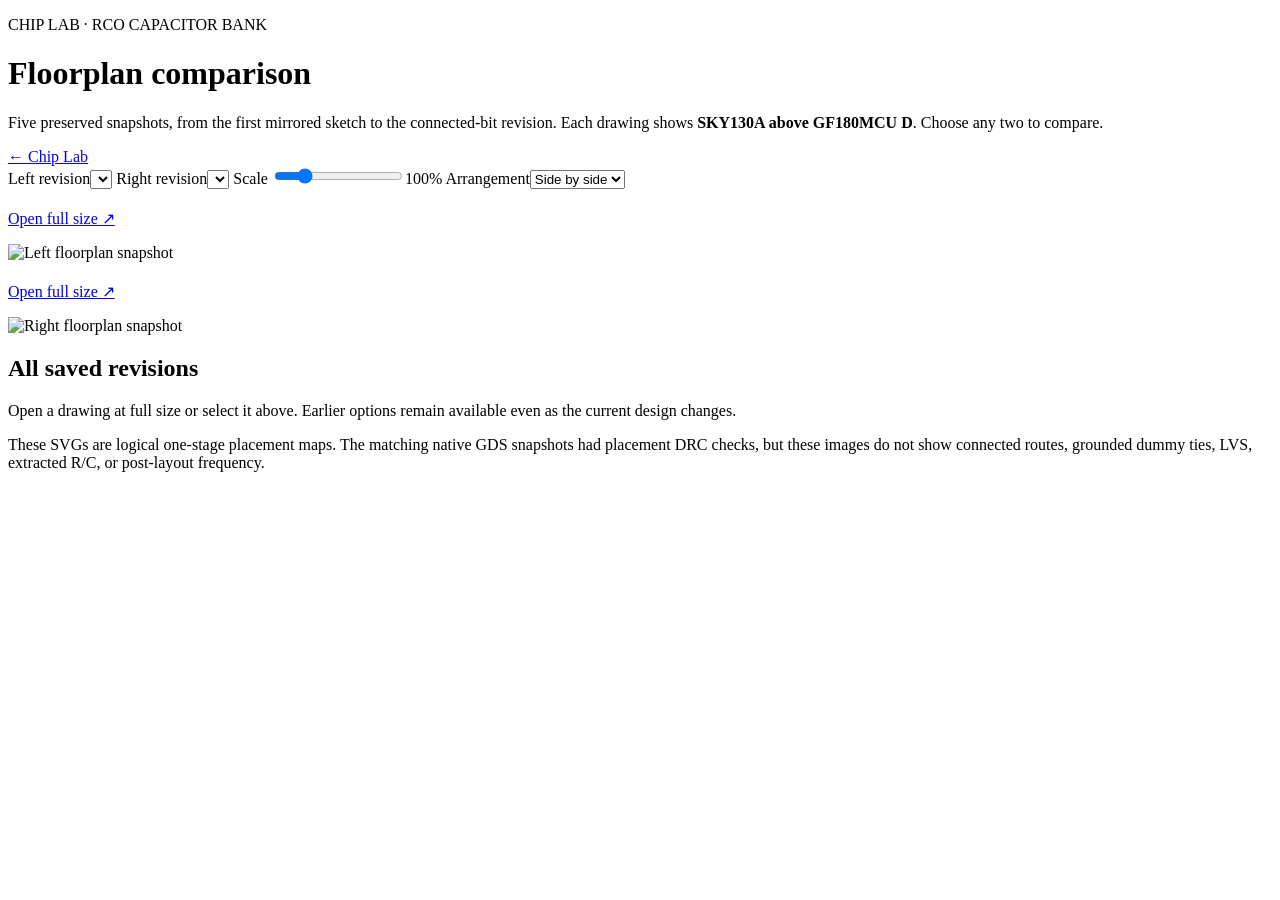
==== dashboard/static/floorplans.html @ d922fa68 "Restore RCO floorplan history with comparison gallery" ====
<!doctype html>
<html lang="en">
<head>
  <meta charset="utf-8">
  <meta name="viewport" content="width=device-width, initial-scale=1">
  <title>RCO capacitor-bank floorplan history</title>
  <link rel="stylesheet" href="/floorplans.css">
  <script src="/floorplans.js" defer></script>
</head>
<body>
  <main>
    <header class="intro">
      <div><p class="eyebrow">CHIP LAB · RCO CAPACITOR BANK</p><h1>Floorplan comparison</h1>
        <p>Five preserved snapshots, from the first mirrored sketch to the connected-bit revision. Each drawing shows <strong>SKY130A above GF180MCU D</strong>. Choose any two to compare.</p></div>
      <a class="back" href="/">← Chip Lab</a>
    </header>
    <section class="toolbar" aria-label="Comparison controls">
      <label>Left revision<select id="left-version"></select></label>
      <label>Right revision<select id="right-version"></select></label>
      <label>Scale <input id="scale" type="range" min="70" max="220" value="100" step="10"><output id="scale-value">100%</output></label>
      <label>Arrangement<select id="arrangement"><option value="side">Side by side</option><option value="stack">Stacked</option></select></label>
    </section>
    <section id="comparison" class="comparison" aria-label="Selected floorplans">
      <article class="revision" id="left-panel"><div class="revision-head"><div><h2></h2><p class="revision-meta"></p></div><a target="_blank" rel="noopener" href="#">Open full size ↗</a></div><p class="revision-note"></p><div class="art"><img alt="Left floorplan snapshot"></div></article>
      <article class="revision" id="right-panel"><div class="revision-head"><div><h2></h2><p class="revision-meta"></p></div><a target="_blank" rel="noopener" href="#">Open full size ↗</a></div><p class="revision-note"></p><div class="art"><img alt="Right floorplan snapshot"></div></article>
    </section>
    <section class="history" aria-label="All saved revisions"><h2>All saved revisions</h2><p>Open a drawing at full size or select it above. Earlier options remain available even as the current design changes.</p><div id="history-list"></div></section>
    <p class="scope">These SVGs are logical one-stage placement maps. The matching native GDS snapshots had placement DRC checks, but these images do not show connected routes, grounded dummy ties, LVS, extracted R/C, or post-layout frequency.</p>
  </main>
</body>
</html>
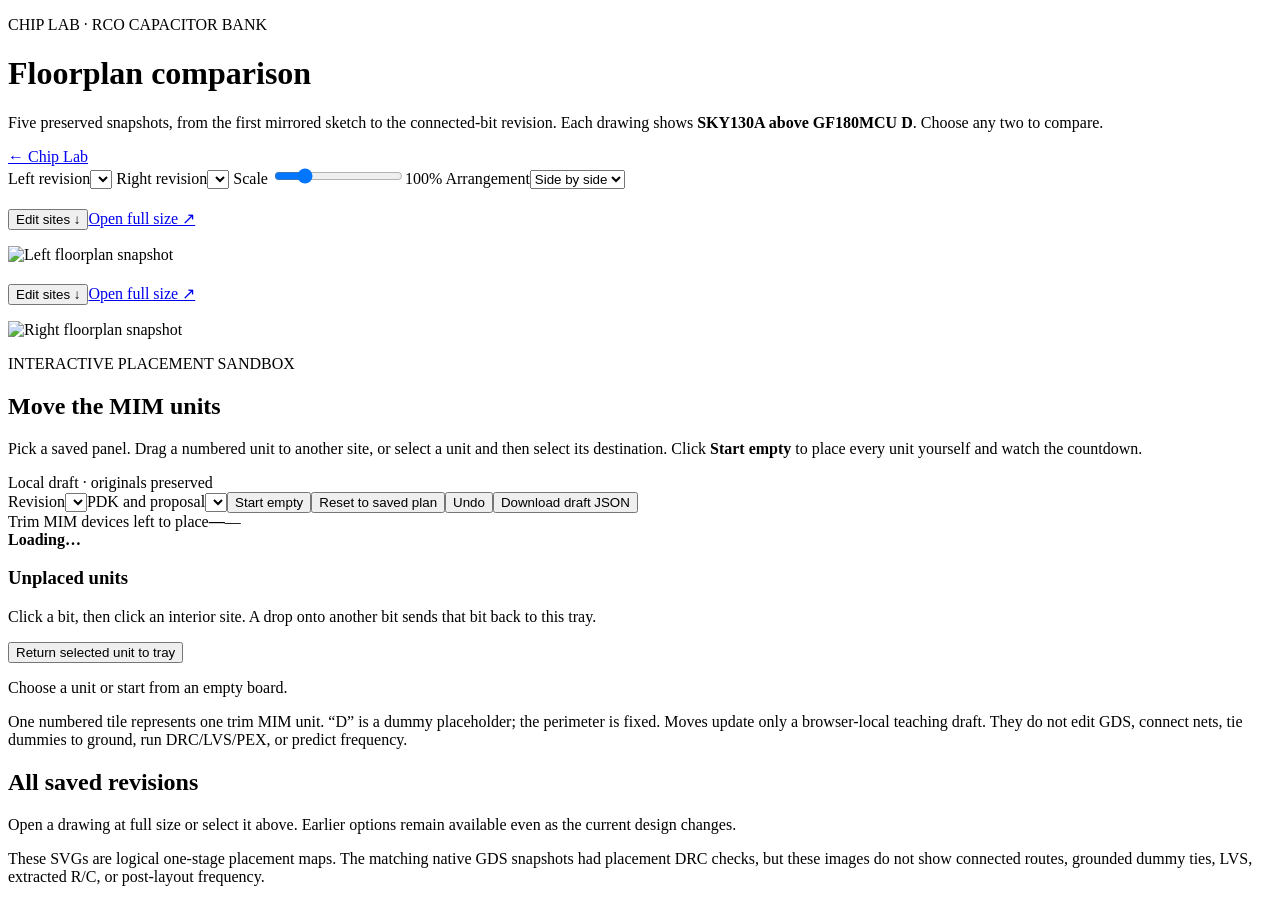
==== commit c8c14f83: "Add interactive RCO floorplan placement sandbox" ====
--- a/dashboard/static/floorplans.html
+++ b/dashboard/static/floorplans.html
@@ -21,8 +21,15 @@
       <label>Arrangement<select id="arrangement"><option value="side">Side by side</option><option value="stack">Stacked</option></select></label>
     </section>
     <section id="comparison" class="comparison" aria-label="Selected floorplans">
-      <article class="revision" id="left-panel"><div class="revision-head"><div><h2></h2><p class="revision-meta"></p></div><a target="_blank" rel="noopener" href="#">Open full size ↗</a></div><p class="revision-note"></p><div class="art"><img alt="Left floorplan snapshot"></div></article>
-      <article class="revision" id="right-panel"><div class="revision-head"><div><h2></h2><p class="revision-meta"></p></div><a target="_blank" rel="noopener" href="#">Open full size ↗</a></div><p class="revision-note"></p><div class="art"><img alt="Right floorplan snapshot"></div></article>
+      <article class="revision" id="left-panel"><div class="revision-head"><div><h2></h2><p class="revision-meta"></p></div><div class="revision-actions"><button class="edit-revision" type="button">Edit sites ↓</button><a target="_blank" rel="noopener" href="#">Open full size ↗</a></div></div><p class="revision-note"></p><div class="art"><img alt="Left floorplan snapshot"></div></article>
+      <article class="revision" id="right-panel"><div class="revision-head"><div><h2></h2><p class="revision-meta"></p></div><div class="revision-actions"><button class="edit-revision" type="button">Edit sites ↓</button><a target="_blank" rel="noopener" href="#">Open full size ↗</a></div></div><p class="revision-note"></p><div class="art"><img alt="Right floorplan snapshot"></div></article>
+    </section>
+    <section class="editor" id="placement-editor" aria-label="Interactive placement sandbox">
+      <div class="editor-intro"><div><p class="eyebrow">INTERACTIVE PLACEMENT SANDBOX</p><h2>Move the MIM units</h2><p>Pick a saved panel. Drag a numbered unit to another site, or select a unit and then select its destination. Click <strong>Start empty</strong> to place every unit yourself and watch the countdown.</p></div><span class="draft-tag">Local draft · originals preserved</span></div>
+      <div class="editor-controls"><label>Revision<select id="editor-revision"></select></label><label>PDK and proposal<select id="editor-panel"></select></label><button id="editor-empty" type="button">Start empty</button><button id="editor-reset" type="button">Reset to saved plan</button><button id="editor-undo" type="button">Undo</button><button id="editor-export" type="button">Download draft JSON</button></div>
+      <div class="progress-wrap"><div class="countdown"><span>Trim MIM devices left to place</span><strong id="remaining-count">—</strong><span id="placed-count">—</span></div><div class="progress-track"><div id="placement-progress"></div></div><div id="bit-counts" class="bit-counts" aria-label="Remaining MIM units by trim bit"></div></div>
+      <div class="editor-work"><div class="board-wrap"><div class="board-head"><strong id="board-title">Loading…</strong><span id="board-size"></span></div><div class="board-scroll"><div id="placement-board" class="placement-board" role="group" aria-label="Capacitor placement grid"></div></div></div><aside id="device-tray" class="device-tray"><h3>Unplaced units</h3><p>Click a bit, then click an interior site. A drop onto another bit sends that bit back to this tray.</p><div id="palette" class="palette"></div><button id="unplace-selected" type="button">Return selected unit to tray</button><p id="editor-status" role="status">Choose a unit or start from an empty board.</p></aside></div>
+      <p class="scope">One numbered tile represents one trim MIM unit. “D” is a dummy placeholder; the perimeter is fixed. Moves update only a browser-local teaching draft. They do not edit GDS, connect nets, tie dummies to ground, run DRC/LVS/PEX, or predict frequency.</p>
     </section>
     <section class="history" aria-label="All saved revisions"><h2>All saved revisions</h2><p>Open a drawing at full size or select it above. Earlier options remain available even as the current design changes.</p><div id="history-list"></div></section>
     <p class="scope">These SVGs are logical one-stage placement maps. The matching native GDS snapshots had placement DRC checks, but these images do not show connected routes, grounded dummy ties, LVS, extracted R/C, or post-layout frequency.</p>
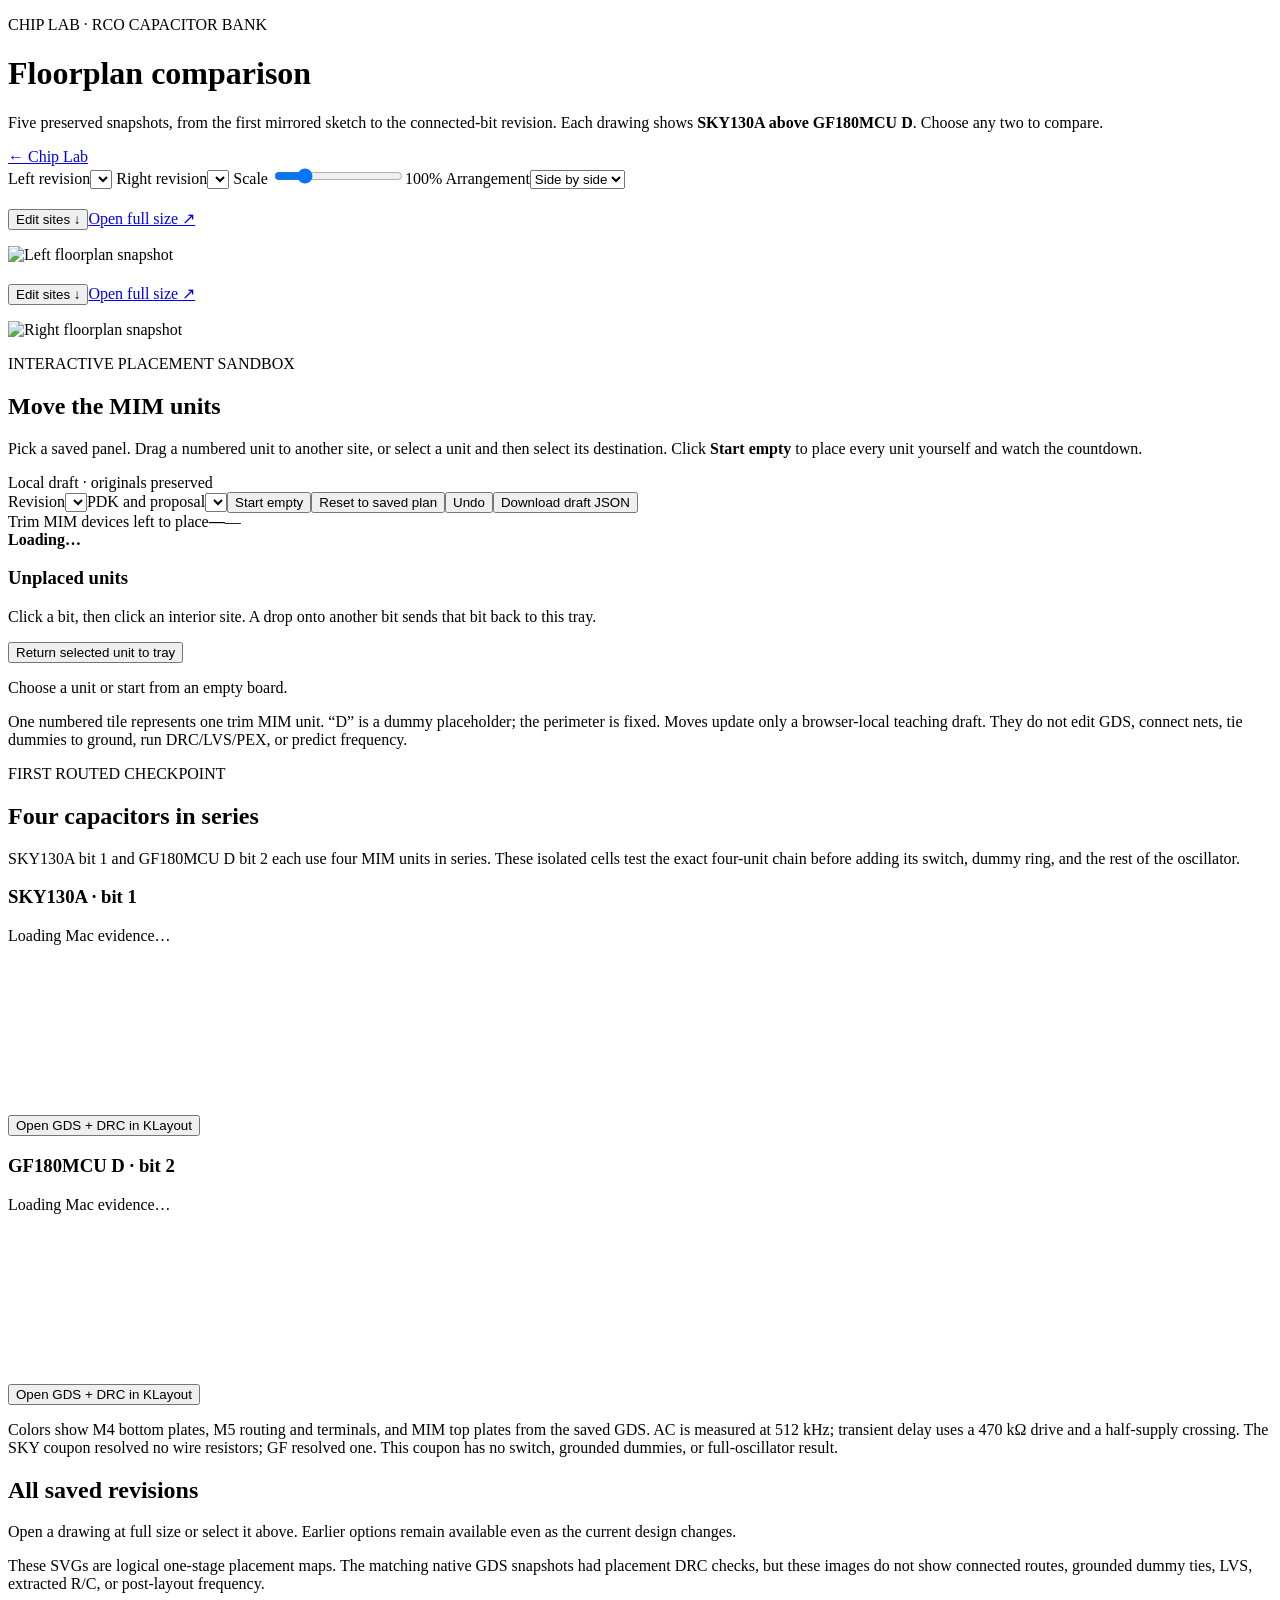
==== commit fd0a7d56: "Route and verify first four-MIM RCO branch in both PDKs" ====
--- a/dashboard/static/floorplans.html
+++ b/dashboard/static/floorplans.html
@@ -31,6 +31,11 @@
       <div class="editor-work"><div class="board-wrap"><div class="board-head"><strong id="board-title">Loading…</strong><span id="board-size"></span></div><div class="board-scroll"><div id="placement-board" class="placement-board" role="group" aria-label="Capacitor placement grid"></div></div></div><aside id="device-tray" class="device-tray"><h3>Unplaced units</h3><p>Click a bit, then click an interior site. A drop onto another bit sends that bit back to this tray.</p><div id="palette" class="palette"></div><button id="unplace-selected" type="button">Return selected unit to tray</button><p id="editor-status" role="status">Choose a unit or start from an empty board.</p></aside></div>
       <p class="scope">One numbered tile represents one trim MIM unit. “D” is a dummy placeholder; the perimeter is fixed. Moves update only a browser-local teaching draft. They do not edit GDS, connect nets, tie dummies to ground, run DRC/LVS/PEX, or predict frequency.</p>
     </section>
+    <section class="routed-checkpoint" aria-label="First routed four-unit branch">
+      <div><p class="eyebrow">FIRST ROUTED CHECKPOINT</p><h2>Four capacitors in series</h2><p>SKY130A bit 1 and GF180MCU D bit 2 each use four MIM units in series. These isolated cells test the exact four-unit chain before adding its switch, dummy ring, and the rest of the oscillator.</p></div>
+      <div class="routed-grid"><article id="routed-sky130" class="routed-card"><h3>SKY130A · bit 1</h3><p class="routed-status">Loading Mac evidence…</p><div class="layer-toggles"></div><canvas aria-label="SKY130A routed MIM layers"></canvas><div class="routed-metrics"></div><button type="button" class="open-routed" data-process="sky130">Open GDS + DRC in KLayout</button><p class="routed-path"></p></article><article id="routed-gf180" class="routed-card"><h3>GF180MCU D · bit 2</h3><p class="routed-status">Loading Mac evidence…</p><div class="layer-toggles"></div><canvas aria-label="GF180MCU D routed MIM layers"></canvas><div class="routed-metrics"></div><button type="button" class="open-routed" data-process="gf180">Open GDS + DRC in KLayout</button><p class="routed-path"></p></article></div>
+      <p class="scope">Colors show M4 bottom plates, M5 routing and terminals, and MIM top plates from the saved GDS. AC is measured at 512 kHz; transient delay uses a 470 kΩ drive and a half-supply crossing. The SKY coupon resolved no wire resistors; GF resolved one. This coupon has no switch, grounded dummies, or full-oscillator result.</p>
+    </section>
     <section class="history" aria-label="All saved revisions"><h2>All saved revisions</h2><p>Open a drawing at full size or select it above. Earlier options remain available even as the current design changes.</p><div id="history-list"></div></section>
     <p class="scope">These SVGs are logical one-stage placement maps. The matching native GDS snapshots had placement DRC checks, but these images do not show connected routes, grounded dummy ties, LVS, extracted R/C, or post-layout frequency.</p>
   </main>
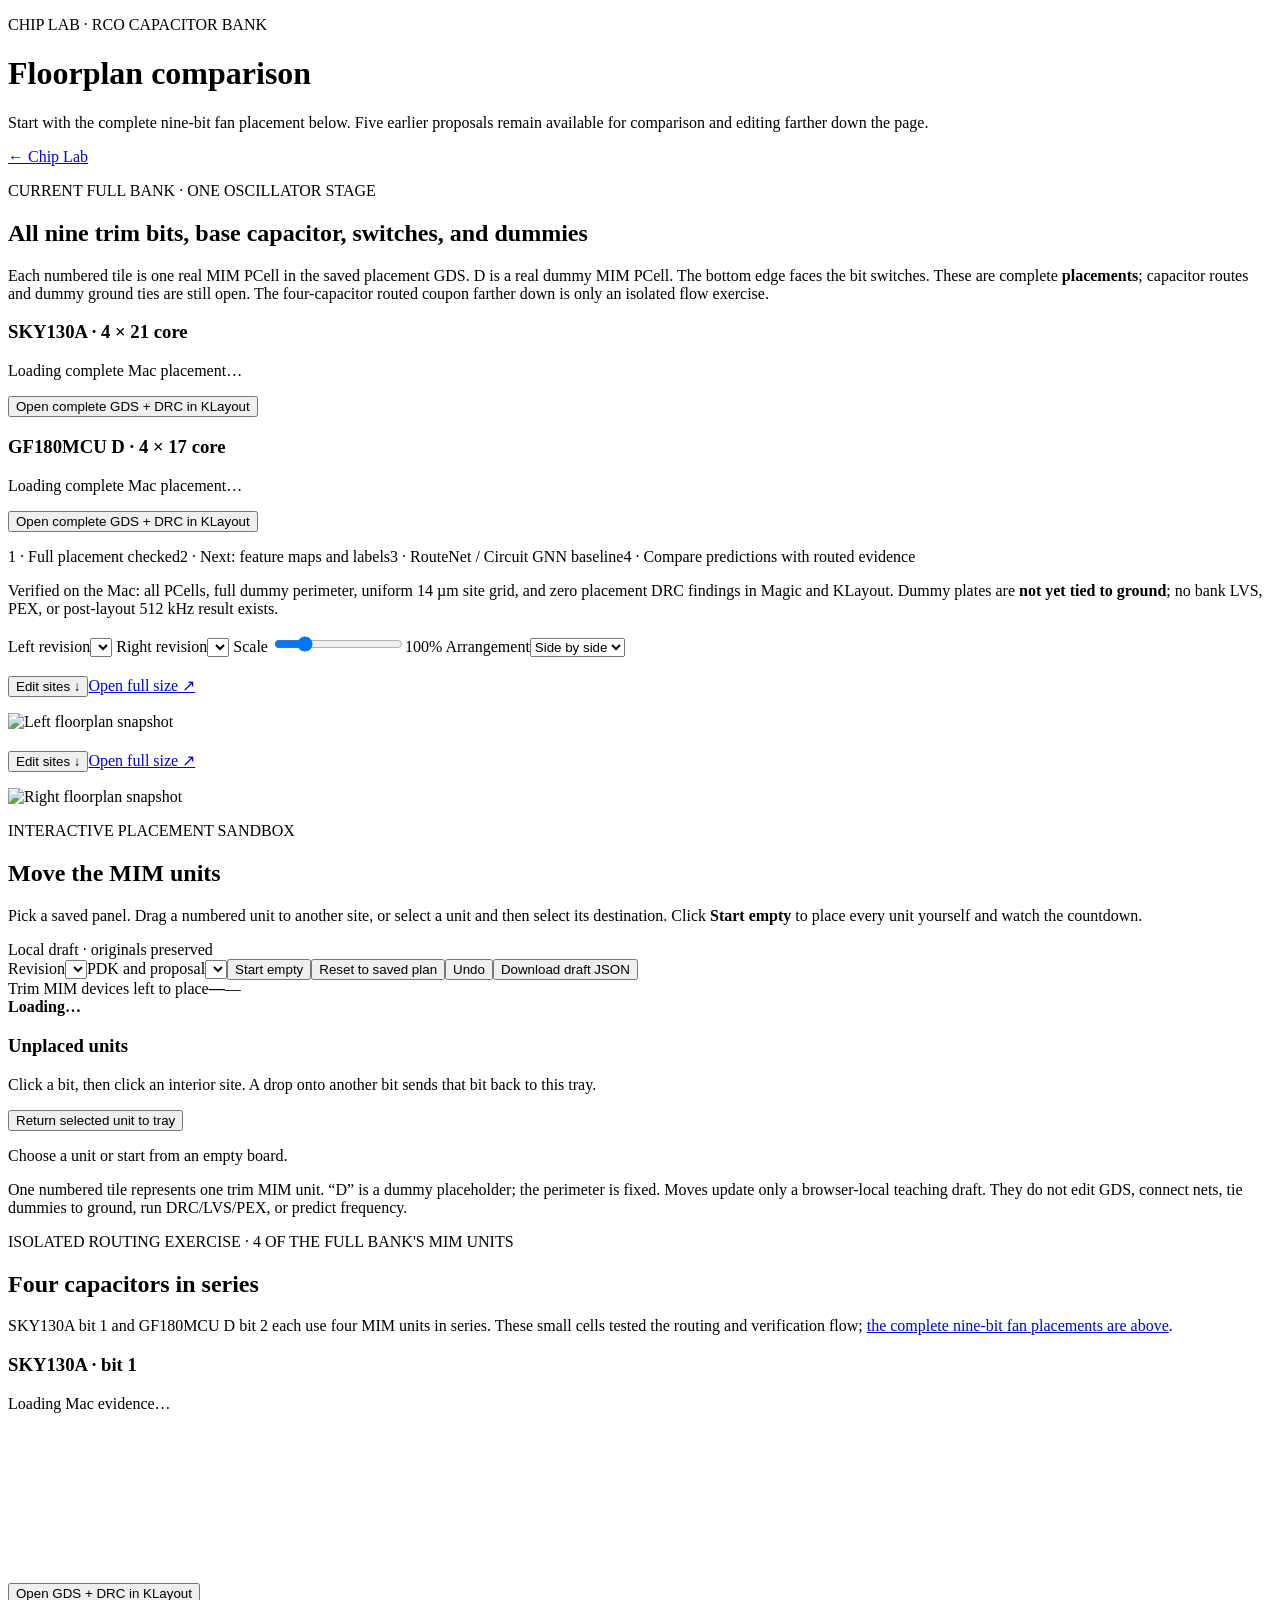
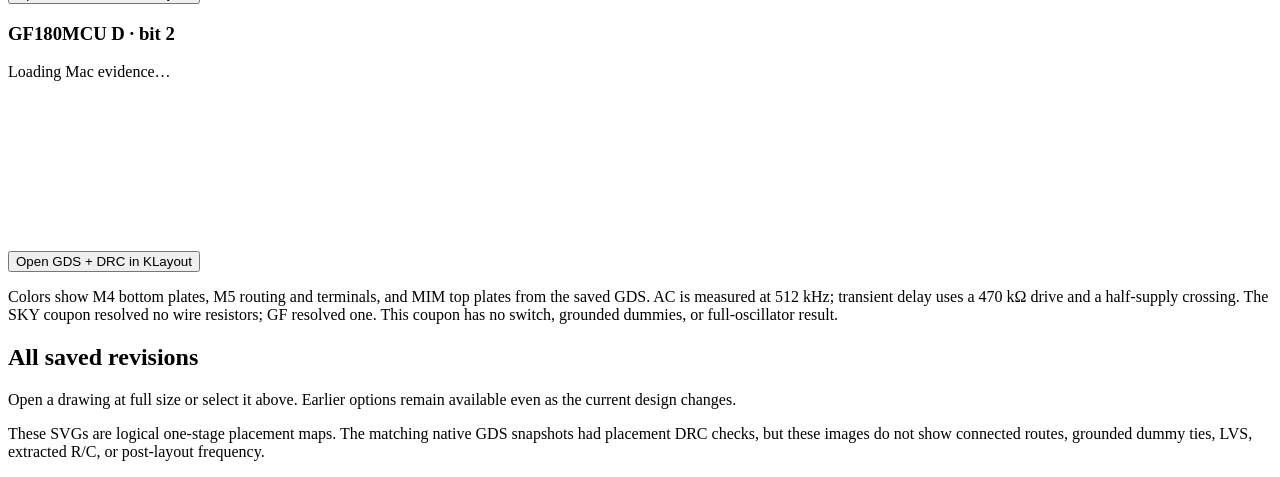
==== commit 51e19ffd: "Show complete nine-bit RCO fan placements and paper digest" ====
--- a/dashboard/static/floorplans.html
+++ b/dashboard/static/floorplans.html
@@ -11,9 +11,20 @@
   <main>
     <header class="intro">
       <div><p class="eyebrow">CHIP LAB · RCO CAPACITOR BANK</p><h1>Floorplan comparison</h1>
-        <p>Five preserved snapshots, from the first mirrored sketch to the connected-bit revision. Each drawing shows <strong>SKY130A above GF180MCU D</strong>. Choose any two to compare.</p></div>
+        <p>Start with the complete nine-bit fan placement below. Five earlier proposals remain available for comparison and editing farther down the page.</p></div>
       <a class="back" href="/">← Chip Lab</a>
     </header>
+    <section id="full-fan" class="full-fan" aria-label="Complete nine-bit fan placements">
+      <p class="eyebrow">CURRENT FULL BANK · ONE OSCILLATOR STAGE</p>
+      <h2>All nine trim bits, base capacitor, switches, and dummies</h2>
+      <p class="full-fan-explain">Each numbered tile is one real MIM PCell in the saved placement GDS. D is a real dummy MIM PCell. The bottom edge faces the bit switches. These are complete <strong>placements</strong>; capacitor routes and dummy ground ties are still open. The four-capacitor routed coupon farther down is only an isolated flow exercise.</p>
+      <div class="full-fan-grid">
+        <article id="full-fan-sky130" class="full-fan-card"><h3>SKY130A · 4 × 21 core</h3><p class="fan-status">Loading complete Mac placement…</p><div class="fan-board-scroll"><div class="fan-board" role="img" aria-label="SKY130A full nine-bit fan and dummies"></div></div><div class="fan-inventory"></div><div class="fan-peripherals"></div><button type="button" class="open-full-fan">Open complete GDS + DRC in KLayout</button><p class="fan-path"></p></article>
+        <article id="full-fan-gf180" class="full-fan-card"><h3>GF180MCU D · 4 × 17 core</h3><p class="fan-status">Loading complete Mac placement…</p><div class="fan-board-scroll"><div class="fan-board" role="img" aria-label="GF180MCU D full nine-bit fan and dummies"></div></div><div class="fan-inventory"></div><div class="fan-peripherals"></div><button type="button" class="open-full-fan">Open complete GDS + DRC in KLayout</button><p class="fan-path"></p></article>
+      </div>
+      <div class="fan-stages" aria-label="Routability research stages"><span class="done">1 · Full placement checked</span><span class="current">2 · Next: feature maps and labels</span><span>3 · RouteNet / Circuit GNN baseline</span><span>4 · Compare predictions with routed evidence</span></div>
+      <p class="scope">Verified on the Mac: all PCells, full dummy perimeter, uniform 14 µm site grid, and zero placement DRC findings in Magic and KLayout. Dummy plates are <strong>not yet tied to ground</strong>; no bank LVS, PEX, or post-layout 512 kHz result exists.</p>
+    </section>
     <section class="toolbar" aria-label="Comparison controls">
       <label>Left revision<select id="left-version"></select></label>
       <label>Right revision<select id="right-version"></select></label>
@@ -32,7 +43,7 @@
       <p class="scope">One numbered tile represents one trim MIM unit. “D” is a dummy placeholder; the perimeter is fixed. Moves update only a browser-local teaching draft. They do not edit GDS, connect nets, tie dummies to ground, run DRC/LVS/PEX, or predict frequency.</p>
     </section>
     <section class="routed-checkpoint" aria-label="First routed four-unit branch">
-      <div><p class="eyebrow">FIRST ROUTED CHECKPOINT</p><h2>Four capacitors in series</h2><p>SKY130A bit 1 and GF180MCU D bit 2 each use four MIM units in series. These isolated cells test the exact four-unit chain before adding its switch, dummy ring, and the rest of the oscillator.</p></div>
+      <div><p class="eyebrow">ISOLATED ROUTING EXERCISE · 4 OF THE FULL BANK'S MIM UNITS</p><h2>Four capacitors in series</h2><p>SKY130A bit 1 and GF180MCU D bit 2 each use four MIM units in series. These small cells tested the routing and verification flow; <a href="#full-fan">the complete nine-bit fan placements are above</a>.</p></div>
       <div class="routed-grid"><article id="routed-sky130" class="routed-card"><h3>SKY130A · bit 1</h3><p class="routed-status">Loading Mac evidence…</p><div class="layer-toggles"></div><canvas aria-label="SKY130A routed MIM layers"></canvas><div class="routed-metrics"></div><button type="button" class="open-routed" data-process="sky130">Open GDS + DRC in KLayout</button><p class="routed-path"></p></article><article id="routed-gf180" class="routed-card"><h3>GF180MCU D · bit 2</h3><p class="routed-status">Loading Mac evidence…</p><div class="layer-toggles"></div><canvas aria-label="GF180MCU D routed MIM layers"></canvas><div class="routed-metrics"></div><button type="button" class="open-routed" data-process="gf180">Open GDS + DRC in KLayout</button><p class="routed-path"></p></article></div>
       <p class="scope">Colors show M4 bottom plates, M5 routing and terminals, and MIM top plates from the saved GDS. AC is measured at 512 kHz; transient delay uses a 470 kΩ drive and a half-supply crossing. The SKY coupon resolved no wire resistors; GF resolved one. This coupon has no switch, grounded dummies, or full-oscillator result.</p>
     </section>
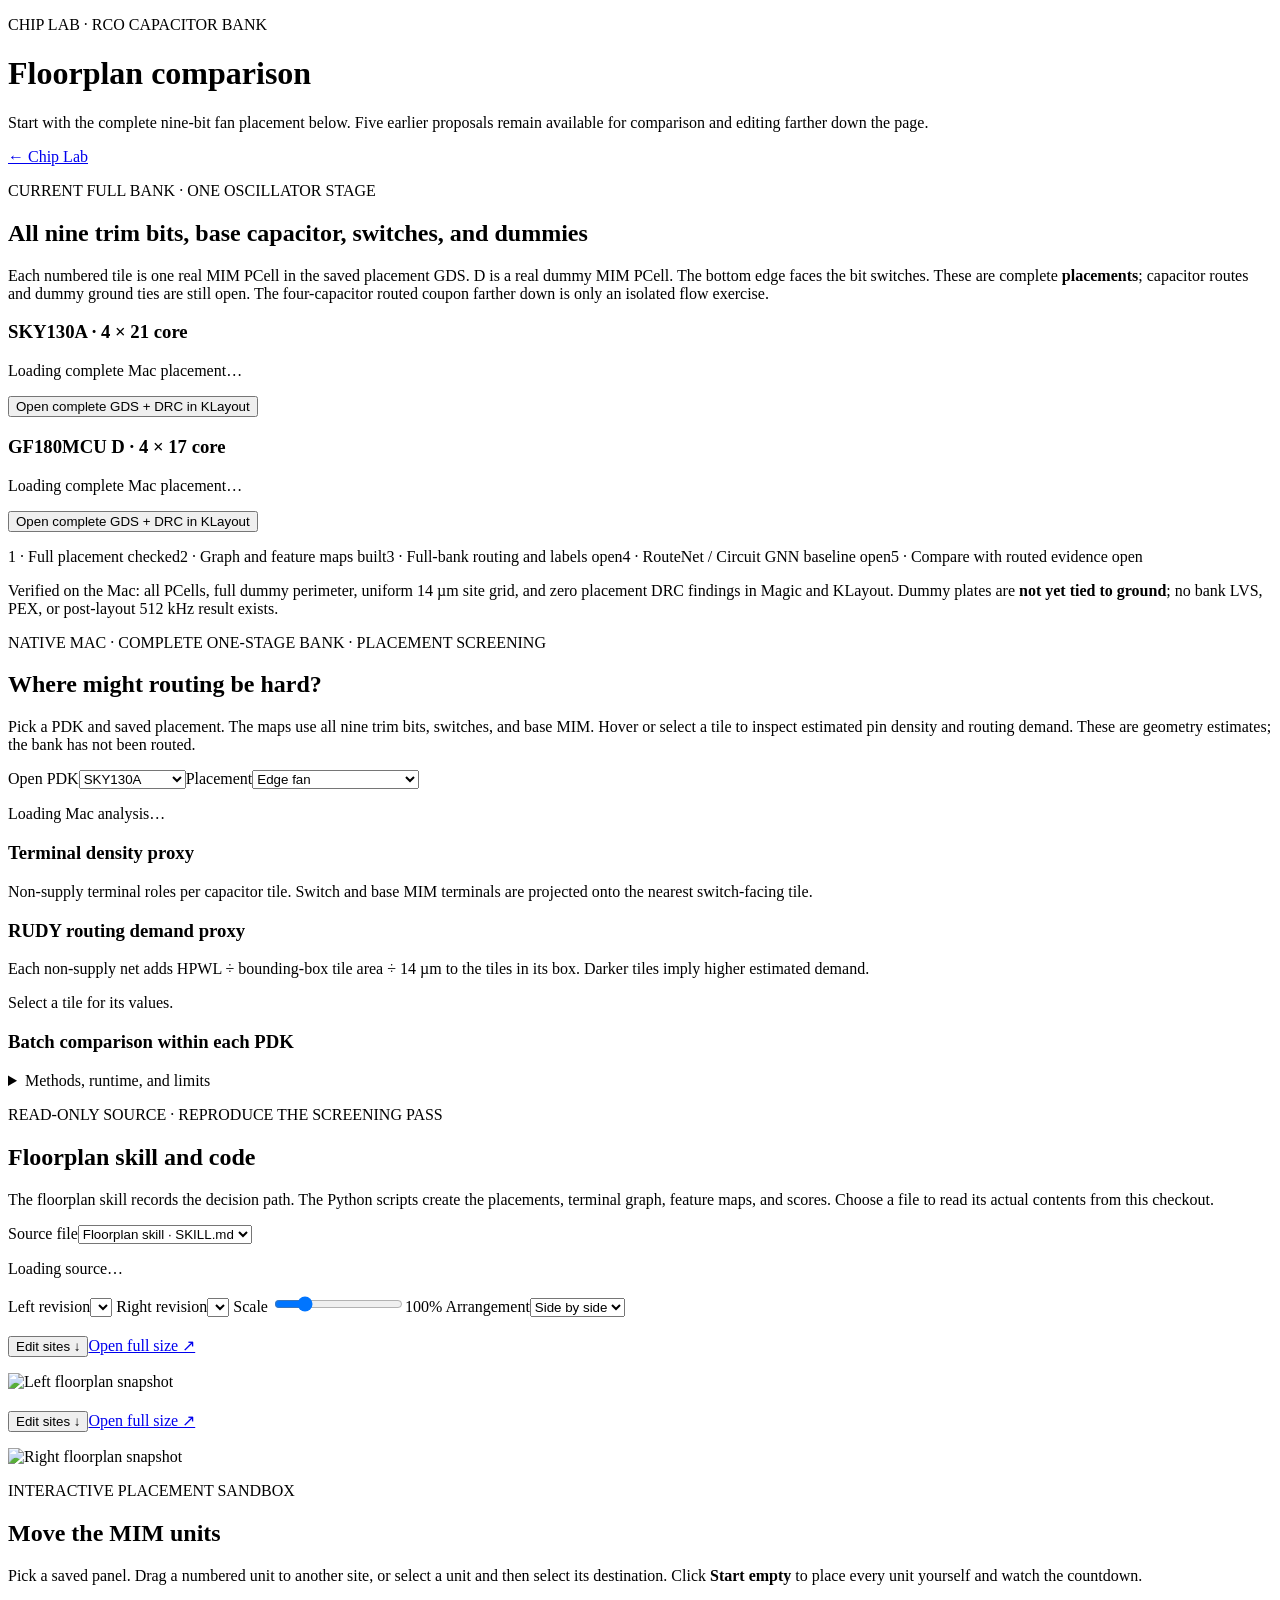
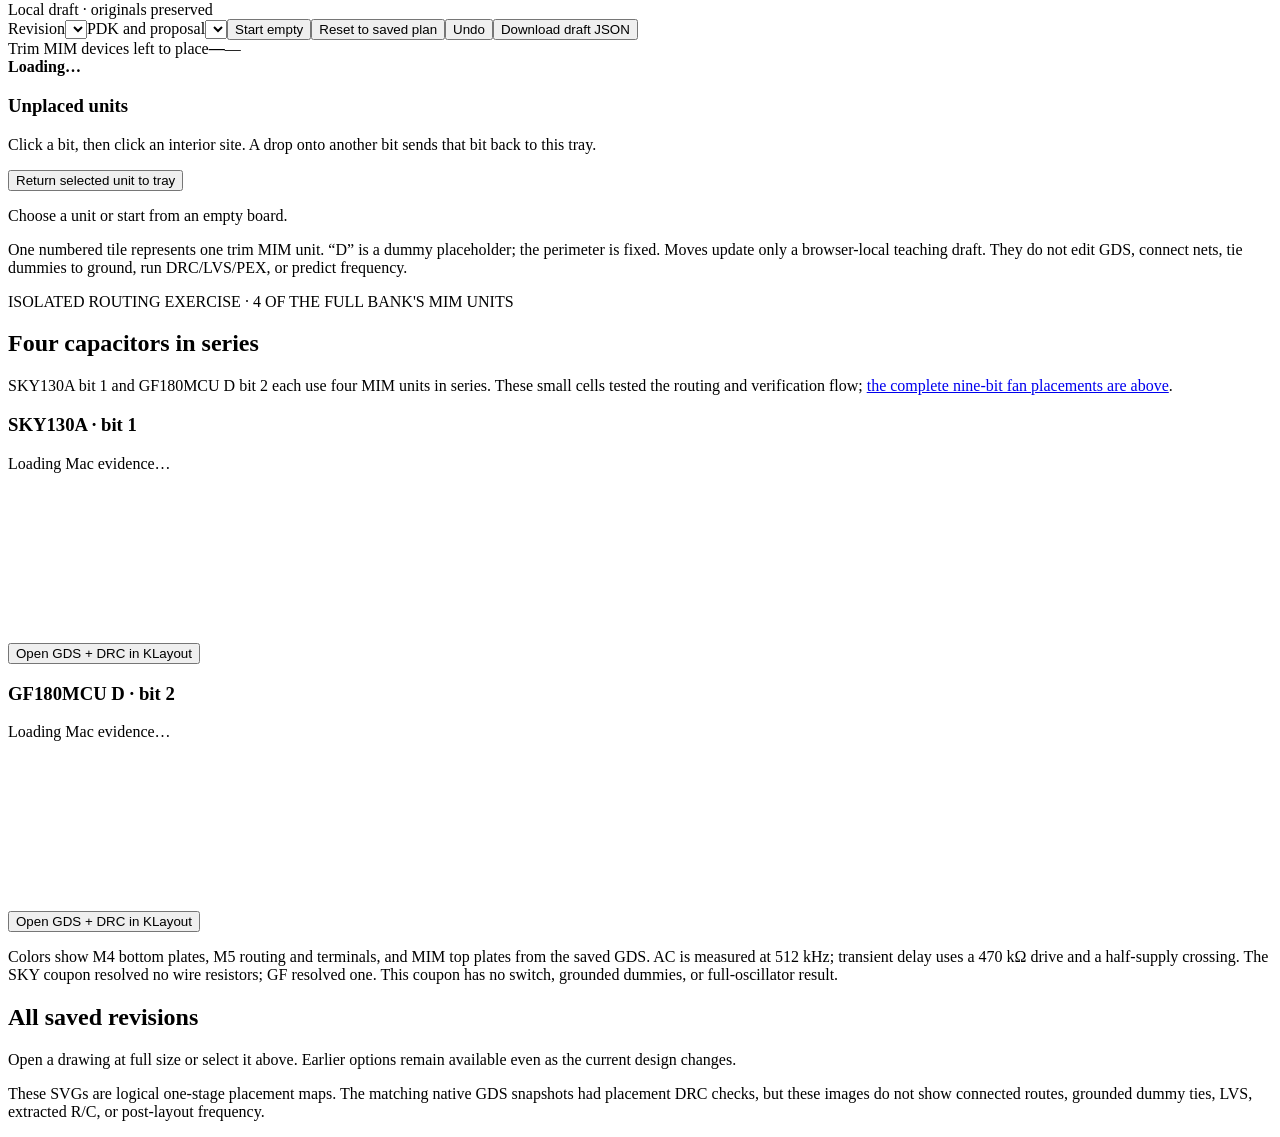
==== commit 2b019eed: "Add full-bank placement feature maps and source viewer" ====
--- a/dashboard/static/floorplans.html
+++ b/dashboard/static/floorplans.html
@@ -22,8 +22,26 @@
         <article id="full-fan-sky130" class="full-fan-card"><h3>SKY130A · 4 × 21 core</h3><p class="fan-status">Loading complete Mac placement…</p><div class="fan-board-scroll"><div class="fan-board" role="img" aria-label="SKY130A full nine-bit fan and dummies"></div></div><div class="fan-inventory"></div><div class="fan-peripherals"></div><button type="button" class="open-full-fan">Open complete GDS + DRC in KLayout</button><p class="fan-path"></p></article>
         <article id="full-fan-gf180" class="full-fan-card"><h3>GF180MCU D · 4 × 17 core</h3><p class="fan-status">Loading complete Mac placement…</p><div class="fan-board-scroll"><div class="fan-board" role="img" aria-label="GF180MCU D full nine-bit fan and dummies"></div></div><div class="fan-inventory"></div><div class="fan-peripherals"></div><button type="button" class="open-full-fan">Open complete GDS + DRC in KLayout</button><p class="fan-path"></p></article>
       </div>
-      <div class="fan-stages" aria-label="Routability research stages"><span class="done">1 · Full placement checked</span><span class="current">2 · Next: feature maps and labels</span><span>3 · RouteNet / Circuit GNN baseline</span><span>4 · Compare predictions with routed evidence</span></div>
+      <div class="fan-stages" aria-label="Routability research stages"><span class="done">1 · Full placement checked</span><span class="done">2 · Graph and feature maps built</span><span class="current">3 · Full-bank routing and labels open</span><span>4 · RouteNet / Circuit GNN baseline open</span><span>5 · Compare with routed evidence open</span></div>
       <p class="scope">Verified on the Mac: all PCells, full dummy perimeter, uniform 14 µm site grid, and zero placement DRC findings in Magic and KLayout. Dummy plates are <strong>not yet tied to ground</strong>; no bank LVS, PEX, or post-layout 512 kHz result exists.</p>
+    </section>
+    <section id="feature-lab" class="feature-lab" aria-label="Full bank graph and feature map analysis">
+      <p class="eyebrow">NATIVE MAC · COMPLETE ONE-STAGE BANK · PLACEMENT SCREENING</p>
+      <h2>Where might routing be hard?</h2>
+      <p>Pick a PDK and saved placement. The maps use all nine trim bits, switches, and base MIM. Hover or select a tile to inspect estimated pin density and routing demand. These are geometry estimates; the bank has not been routed.</p>
+      <div class="feature-controls"><label>Open PDK<select id="feature-process"><option value="sky130">SKY130A</option><option value="gf180">GF180MCU D</option></select></label><label>Placement<select id="feature-variant"><option value="fan">Edge fan</option><option value="clustered">Centered grouped</option><option value="centroid">Exact centroid reference</option></select></label></div>
+      <p id="feature-status" role="status">Loading Mac analysis…</p>
+      <div id="feature-metrics" class="feature-metrics"></div>
+      <div class="feature-maps"><article><h3>Terminal density proxy</h3><p>Non-supply terminal roles per capacitor tile. Switch and base MIM terminals are projected onto the nearest switch-facing tile.</p><div id="pin-map" class="heatmap" role="grid" aria-label="Projected terminal density"></div></article><article><h3>RUDY routing demand proxy</h3><p>Each non-supply net adds HPWL ÷ bounding-box tile area ÷ 14 µm to the tiles in its box. Darker tiles imply higher estimated demand.</p><div id="rudy-map" class="heatmap" role="grid" aria-label="RUDY routing demand proxy"></div></article></div>
+      <p id="feature-tile" class="feature-tile">Select a tile for its values.</p>
+      <h3>Batch comparison within each PDK</h3><div id="feature-comparison"></div>
+      <details class="method-details"><summary>Methods, runtime, and limits</summary><div id="feature-methods"></div></details>
+    </section>
+    <section id="code-skill" class="code-skill" aria-label="Floorplan skill and script source">
+      <p class="eyebrow">READ-ONLY SOURCE · REPRODUCE THE SCREENING PASS</p><h2>Floorplan skill and code</h2>
+      <p>The floorplan skill records the decision path. The Python scripts create the placements, terminal graph, feature maps, and scores. Choose a file to read its actual contents from this checkout.</p>
+      <label>Source file<select id="source-choice"><option value="skill">Floorplan skill · SKILL.md</option><option value="concepts">Taught floorplan concepts</option><option value="feature-builder">Full-bank feature builder</option><option value="placement-builder">Bank placement builder</option><option value="floorplan-rules">Floorplan map rules</option><option value="schematic-builder">Schematic device builder</option><option value="lab-book">Lab book</option></select></label>
+      <p id="source-meta" class="source-meta" role="status">Loading source…</p><pre class="source-code"><code id="source-text"></code></pre>
     </section>
     <section class="toolbar" aria-label="Comparison controls">
       <label>Left revision<select id="left-version"></select></label>
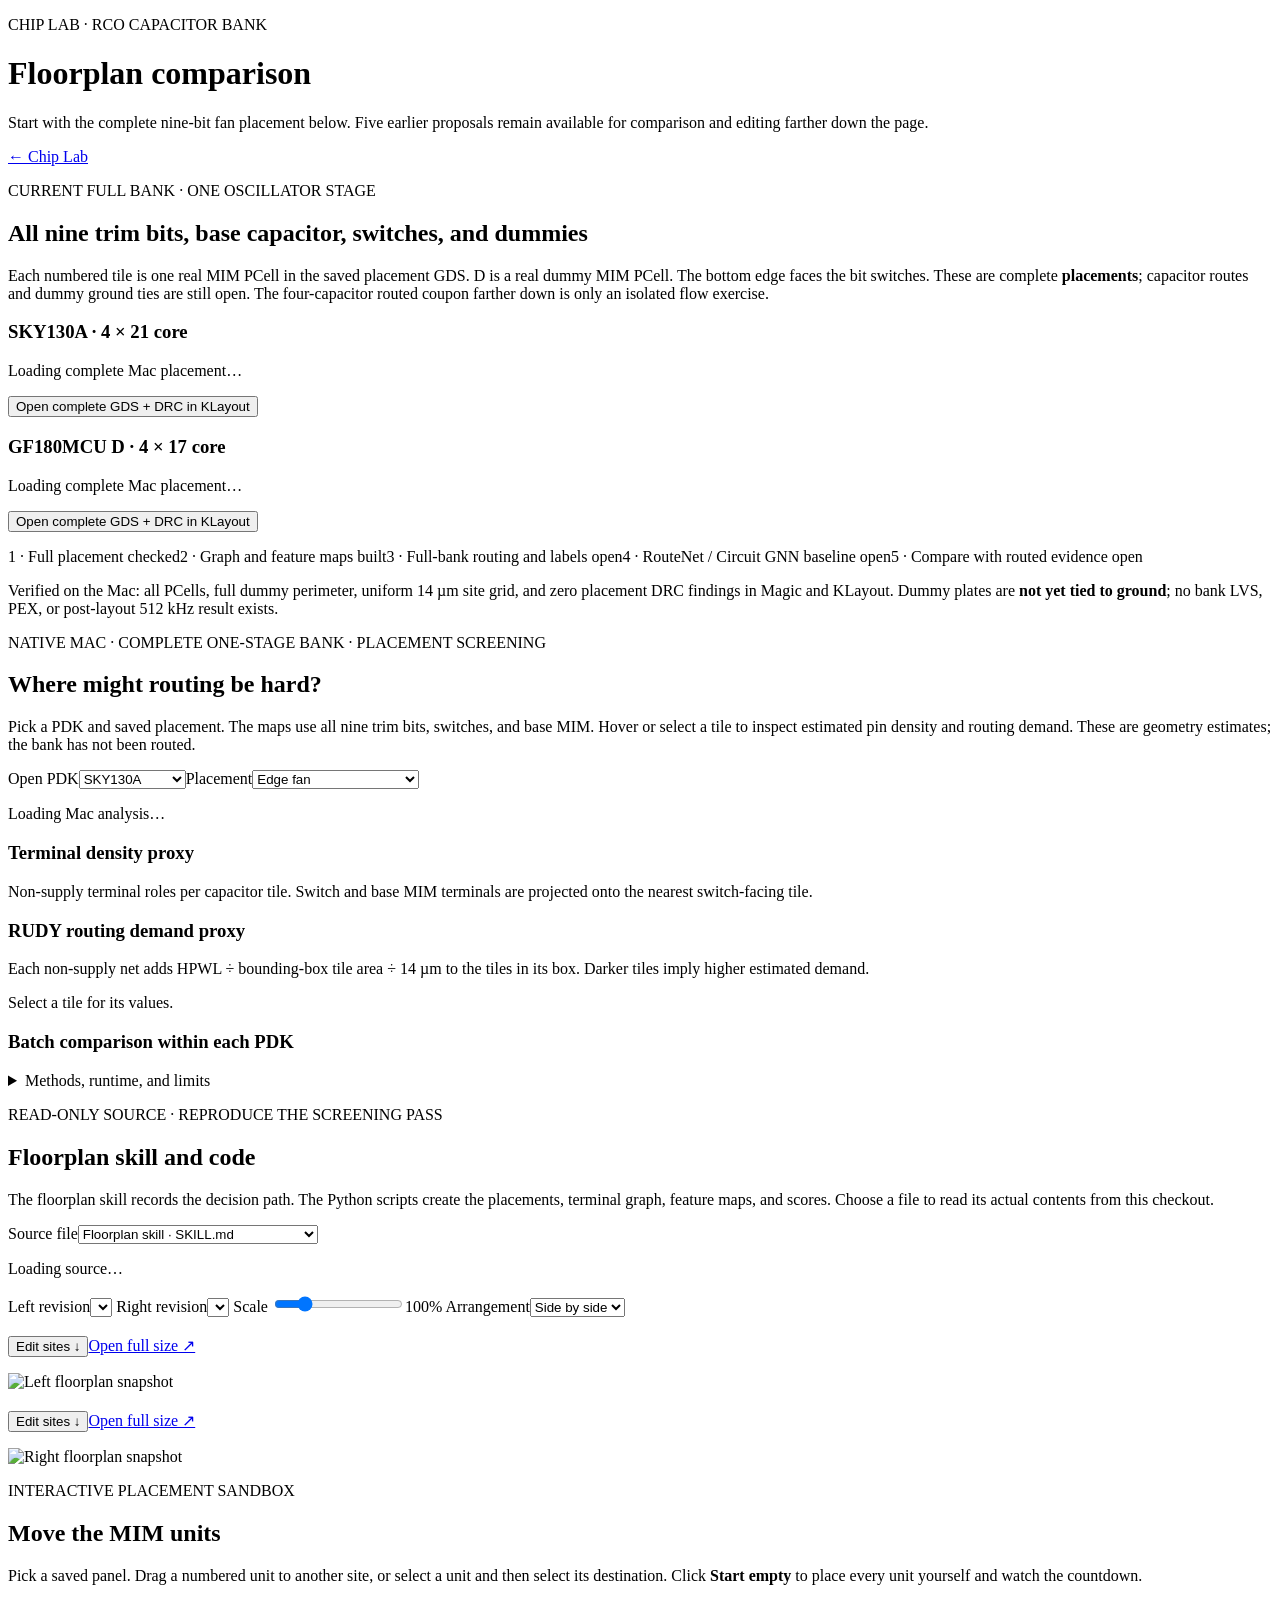
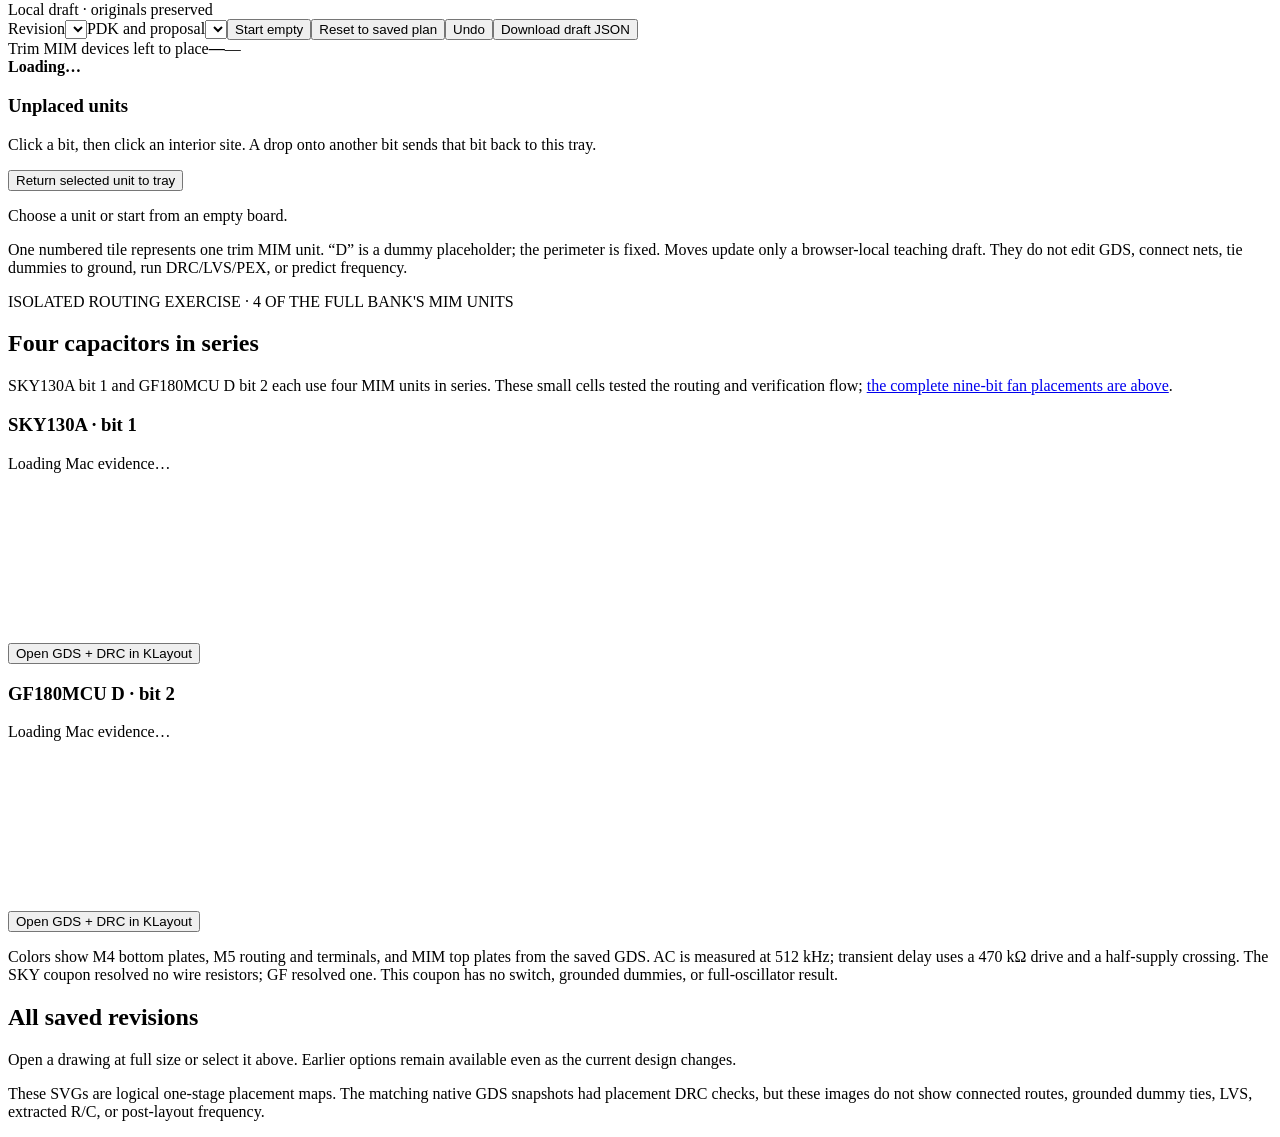
==== commit 6b12c2a3: "Document timing and coordinate neighbor methods" ====
--- a/dashboard/static/floorplans.html
+++ b/dashboard/static/floorplans.html
@@ -40,7 +40,7 @@
     <section id="code-skill" class="code-skill" aria-label="Floorplan skill and script source">
       <p class="eyebrow">READ-ONLY SOURCE · REPRODUCE THE SCREENING PASS</p><h2>Floorplan skill and code</h2>
       <p>The floorplan skill records the decision path. The Python scripts create the placements, terminal graph, feature maps, and scores. Choose a file to read its actual contents from this checkout.</p>
-      <label>Source file<select id="source-choice"><option value="skill">Floorplan skill · SKILL.md</option><option value="concepts">Taught floorplan concepts</option><option value="feature-builder">Full-bank feature builder</option><option value="placement-builder">Bank placement builder</option><option value="floorplan-rules">Floorplan map rules</option><option value="schematic-builder">Schematic device builder</option><option value="lab-book">Lab book</option></select></label>
+      <label>Source file<select id="source-choice"><option value="skill">Floorplan skill · SKILL.md</option><option value="concepts">Taught floorplan concepts</option><option value="feature-builder">Full-bank feature builder</option><option value="coordinate-probe">Four-neighbor hash vs pairwise scan</option><option value="placement-builder">Bank placement builder</option><option value="floorplan-rules">Floorplan map rules</option><option value="schematic-builder">Schematic device builder</option><option value="lab-book">Lab book</option></select></label>
       <p id="source-meta" class="source-meta" role="status">Loading source…</p><pre class="source-code"><code id="source-text"></code></pre>
     </section>
     <section class="toolbar" aria-label="Comparison controls">
